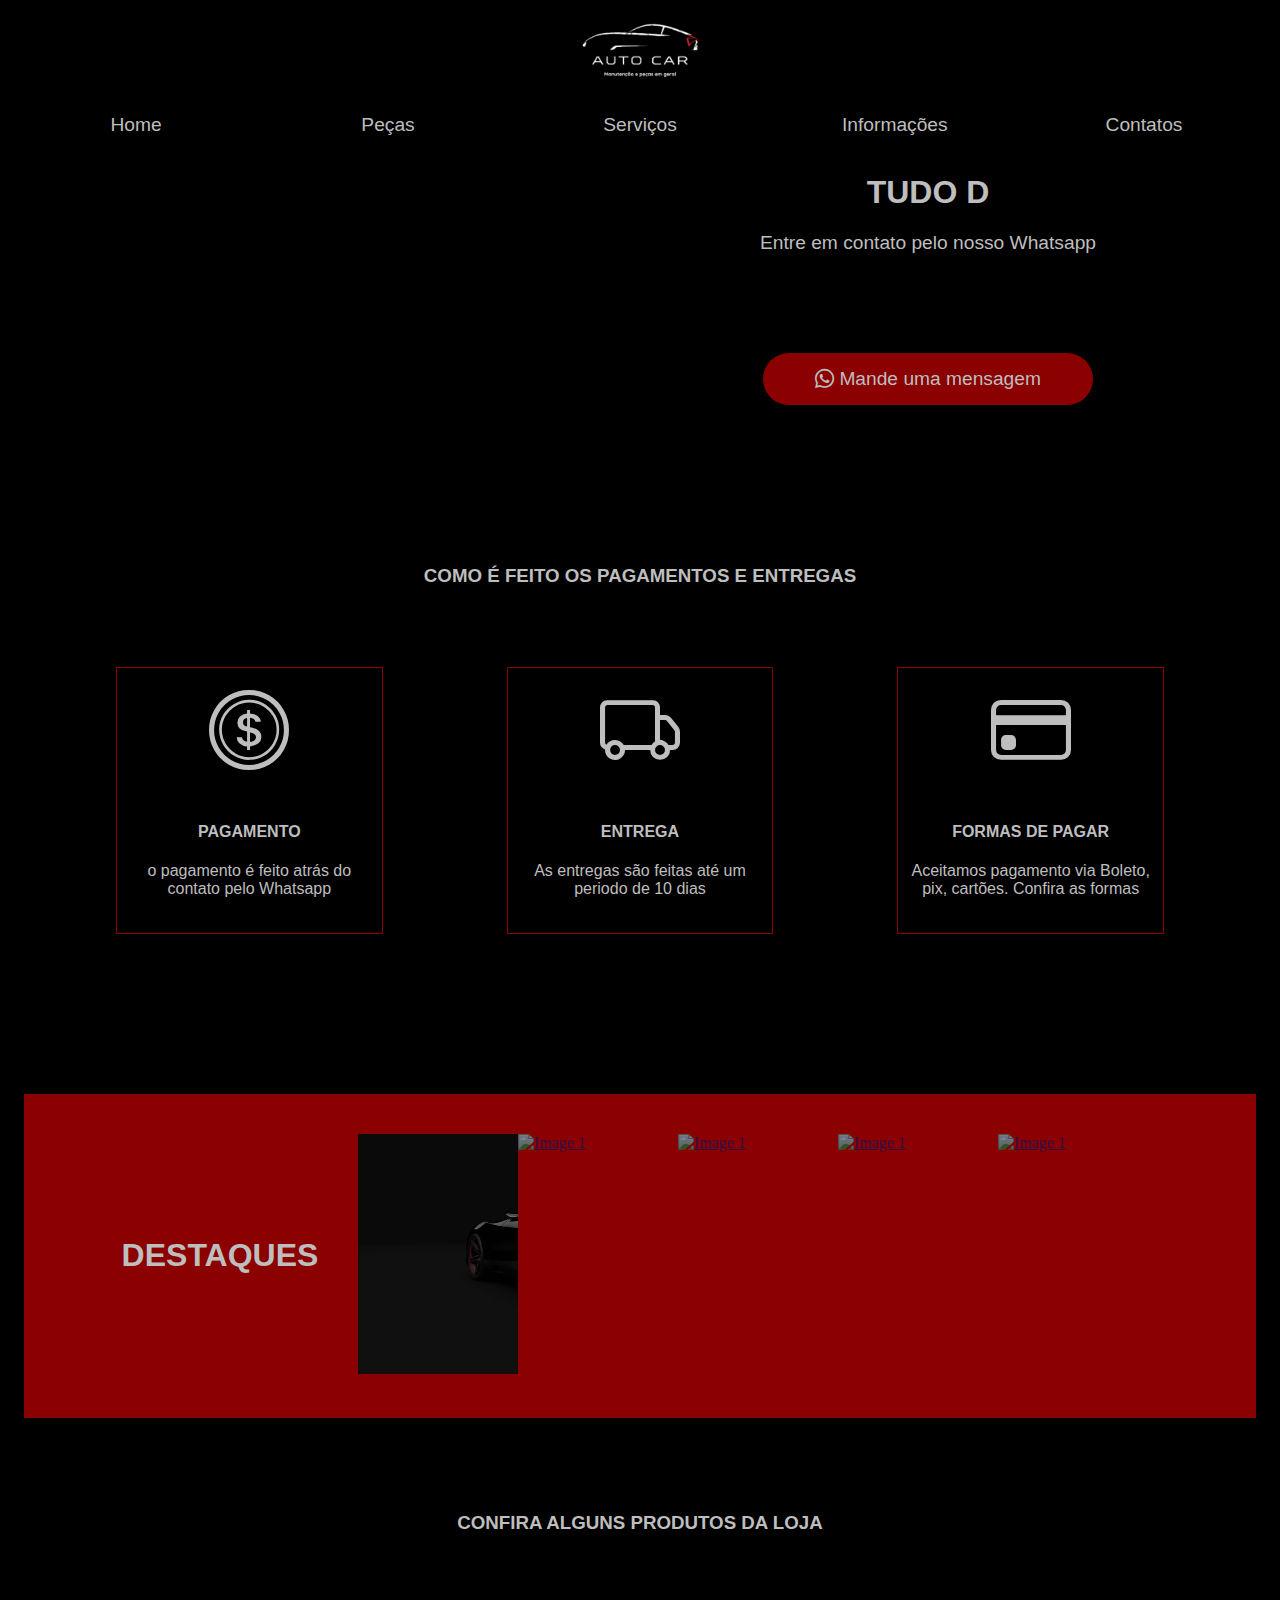
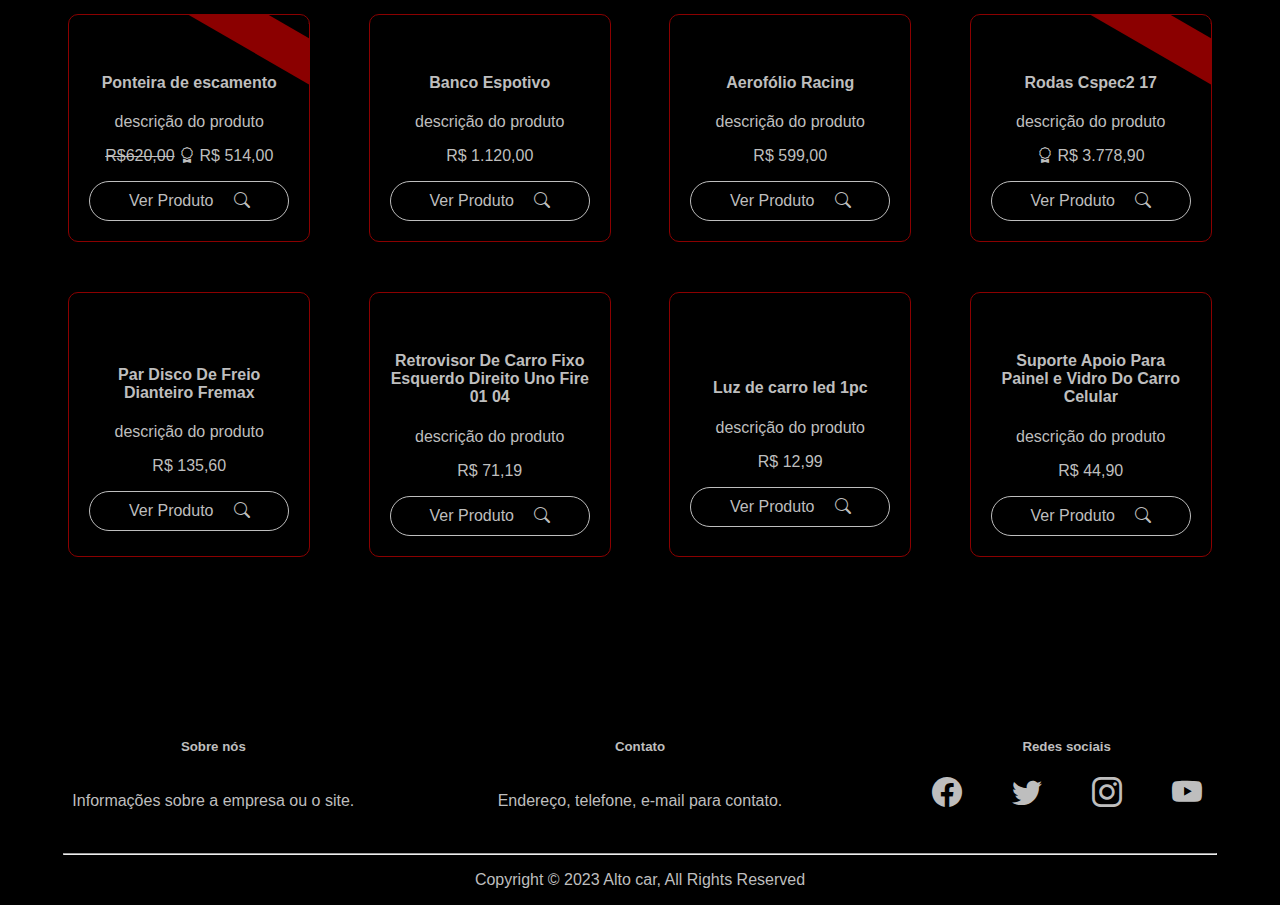
==== index.html @ 5fe4108e "commit inicial" ====
<!DOCTYPE html>
<html lang="en">
<head>
    <link rel="shortcut icon" type="image/x-icon" href="./img/1675955120177.png">
    <link rel="stylesheet" href="style.css">
    <meta charset="UTF-8">
    <meta http-equiv="X-UA-Compatible" content="IE=edge">
    <meta name="viewport" content="width=device-width, initial-scale=1.0">
    <title>HOME | AUTO CAR : tudo do seu carro em um lugar</title>
    <script src="./script.js" defer></script>
    <link rel="stylesheet" href="https://cdn.jsdelivr.net/npm/bootstrap-icons@1.10.3/font/bootstrap-icons.css">
</head>
<body>
      <div id="screen">

            <header>
                <a href="./index.html">
                    <img src="./img/1675955120177.png" alt="logo do site">
                </a>
            </header>

            <nav>
                <a href="./index.html">Home</a>
                <a href="">Peças</a>
                <a href="">Serviços</a>
                <a href="">Informações</a>
                <a href="">Contatos</a>
            </nav>

            <main id="apresention">
                <div id="cont-main">
                    <div id="cont-img">
                        <img src="https://img.wallpapic-br.com/i352-945-129/thumb/carro-esporte-carros-super-conceito-imagem-de-fundo.jpg" alt="">
                    </div>
                    <div id="cont-apresention">
                        <div id="apresention-text">
                            <div id="text">
                                <h1 id="titulo">Tudo do seu carro em um lugar</h1>
                                <p>Entre em contato pelo nosso Whatsapp</p>
                            </div>
                            <a href="" id="btn-whats"><i class="bi bi-whatsapp"></i> Mande uma mensagem</a>
                        </div>
                    </div>
                </div>
            </main>

            <main id="cont-info">
                <h3 style="position: relative; font-family: sans-serif; text-transform: uppercase; color: var(--color-letter); text-align: center;">como é feito os pagamentos e entregas</h3>
                <div id="cont-infos">

                    <div class="info">
                        <div class="info-img">
                            <i class="bi bi-coin"></i>
                        </div>
                        <div class="info-text">
                            <h4>PAGAMENTO</h4>
                            <p>o pagamento é feito atrás do contato pelo Whatsapp</p>
                        </div>
                    </div>
                    <div class="info">
                        <div class="info-img">
                            <i class="bi bi-truck"></i>
                        </div>
                        <div class="info-text">
                            <h4>ENTREGA</h4>
                            <p>As entregas são feitas até um periodo de 10 dias</p>
                        </div>
                    </div>
                    <div class="info">
                        <div class="info-img">
                            <i class="bi bi-credit-card"></i>
                        </div>
                        <div class="info-text">
                            <h4>FORMAS DE PAGAR</h4>
                            <p>Aceitamos pagamento via Boleto, pix, cartões. Confira as formas</p>
                        </div>
                    </div>

                </div>
            </main>

    <main id="cont-destaque">
        <div style="width: 90%;display: flex;flex-direction: row;margin: 0 auto;gap: 40px;">
            <div style="display: flex;justify-content: center;align-items: center;position: relative;">
                <h1 id="destaque">DESTAQUES</h1>
            </div>
        <div class="carousel">
            <div class="slide">
                <a href="">
                    <img src="./img/carro logo.jpg" alt="Image 1">
                    <p class="caption">Rodas</p>
                </a>
            </div>
            <div class="slide">
                <a href="">
                    <img src="https://www.comparaonline.com.br/blog-statics/br/uploads/2019/05/Escapamento_esportivo_dd05tl.jpg" alt="Image 1">
                    <p class="caption">Escapamentos</p>
                </a>
            </div>
            <div class="slide">
                <a href="">
                    <img src="https://i1.wp.com/www.maosaoauto.com.br/wp-content/uploads/2018/12/pastilha-de-freio.jpg?fit=1920%2C1080&ssl=1" alt="Image 1">
                    <p class="caption">Freios</p>
                </a>
            </div>
            <div class="slide">
                <a href="">
                    <img src="https://motorshow.com.br/wp-content/uploads/sites/2/2018/08/7_ms419_bmw-m5_11.jpg" alt="Image 1">
                    <p class="caption">Retrovisores</p>
                </a>
            </div>
            <div class="slide">
                <a href="">
                    <img src="https://primeveiculosbh.com.br/wp-content/uploads/2022/01/Aerof%C3%B3lio--1024x683.jpg" alt="Image 1">
                    <p class="caption">Aerofólios</p>
                </a>
            </div>
        </div>
    </main>     

    <h3 style="position: relative; font-family: sans-serif; text-transform: uppercase; color: var(--color-letter); text-align: center; margin-top: 5em;">Confira alguns produtos da loja</h3>

        <main id="cont-produtos">

            <div class="produto promotion">
                <div class="produto-img">
                    <img src="https://1d9381cc06839102.cdn.gocache.net/loja/images/secao/ponteira-de-escapamento-maior-vitrine.jpg" alt="">
                </div>
                <div class="produto-description">
                    <h4>Ponteira de escamento</h4>
                    <p>descrição do produto</p>
                    <p><strike>R$620,00</strike> <i class="bi bi-award"></i>  R$ 514,00</p>
                    <button><a href="">Ver Produto<i class="bi bi-search"></i></a></button>
                </div>
            </div>
            <div class="produto">
                <div class="produto-img">
                    <img src="https://1d9381cc06839102.cdn.gocache.net/loja/images/secao/banco-esportivo-maior-vitrine.jpg" alt="">
                </div>
                <div class="produto-description">
                    <h4>Banco Espotivo</h4>
                    <p>descrição do produto</p>
                    <p>R$ 1.120,00</p>
                    <button><a href="">Ver Produto<i class="bi bi-search"></i></a></button>
                </div>
            </div>
            <div class="produto">
                <div class="produto-img">
                    <img src="https://encrypted-tbn0.gstatic.com/shopping?q=tbn:ANd9GcTRnJblCFuCBj8NHIk3kiEAOd_zgItqz1B845cO38msiN8s-MQoDH8l39qc4oWEIRwyuK9S1mgZPzwK6I83z9cdNF1Xmym3SvtoEKbSWshCO5epkWMudjZg&usqp=CAE" alt="">
                </div>
                <div class="produto-description">
                    <h4>Aerofólio Racing</h4>
                    <p>descrição do produto</p>
                    <p>R$ 599,00</p>
                    <button><a href="">Ver Produto<i class="bi bi-search"></i></a></button>
                </div>
            </div>
            <div class="produto promotion">
                <div class="produto-img">
                    <img src="https://encrypted-tbn2.gstatic.com/shopping?q=tbn:ANd9GcQbvQbx0DZKaQgT-oRaJYjkkja_sMWvRojCDwPf0BvGgW_nXqeuYaamtylTY80-sobPngJARsIEyZMVgvgLHYCz8_wOQmpGDtkHdJgMSi31&usqp=CAE" alt="">
                </div>
                <div class="produto-description">
                    <h4>Rodas Cspec2 17</h4>
                    <p>descrição do produto</p>
                    <p><i class="bi bi-award"></i> R$ 3.778,90</p>
                    <button><a href="">Ver Produto<i class="bi bi-search"></i></a></button>
                </div>
            </div>
            <div class="produto">
                <div class="produto-img">
                    <img src="https://encrypted-tbn0.gstatic.com/shopping?q=tbn:ANd9GcRxq67uEyj0TT24VNU2bI9RoHQTyGbN4JEkwfDpsPMIeOx1eaJcRoq3haTg8eEW-LQWqIuuK9rQV8L8fvwQDwRnjVdBzoD0ZVM8C0BYLxmaFfv4cyz-9204aA&usqp=CAE" alt="">
                </div>
                <div class="produto-description">
                    <h4>Par Disco De Freio Dianteiro Fremax</h4>
                    <p>descrição do produto</p>
                    <p>R$ 135,60</p>
                    <button><a href="">Ver Produto<i class="bi bi-search"></i></a></button>
                </div>
            </div>
            <div class="produto">
                <div class="produto-img">
                    <img src="https://encrypted-tbn0.gstatic.com/shopping?q=tbn:ANd9GcRaqzIBb82YNtuP77QgrflGIeVwrDRfBp_WWs0cp3MYGc7tdpad9Izao_lpUJ8L8RmYOEeW-8GU9b5NlSHeGgClUIgJqc9-Qcu_UyCaCvwaeak6c5q76F3JnA&usqp=CAE" alt="">
                </div>
                <div class="produto-description">
                    <h4>Retrovisor De Carro Fixo Esquerdo Direito Uno Fire 01 04</h4>
                    <p>descrição do produto</p>
                    <p>R$ 71,19</p>
                    <button><a href="">Ver Produto<i class="bi bi-search"></i></a></button>
                </div>
            </div>
            <div class="produto">
                <div class="produto-img">
                    <img src="https://img.ltwebstatic.com/images3_pi/2021/06/15/16237343146ef48ce3feb106e2aec95506d8bb8bd4_thumbnail_600x.webp" alt="">
                </div>
                <div class="produto-description">
                    <h4>Luz de carro led 1pc</h4>
                    <p>descrição do produto</p>
                    <p>R$ 12,99</p>
                    <button><a href="">Ver Produto<i class="bi bi-search"></i></a></button>
                </div>
            </div>
            <div class="produto">
                <div class="produto-img">
                    <img src="https://m.media-amazon.com/images/I/51jsqDvweLL._AC_SX569_.jpg" alt="">
                </div>
                <div class="produto-description">
                    <h4>Suporte Apoio Para Painel e Vidro Do Carro Celular</h4>
                    <p>descrição do produto</p>
                    <p>R$ 44,90</p>
                    <button><a href="">Ver Produto<i class="bi bi-search"></i></a></button>
                </div>
            </div>

        </main>

        <footer style="color: var(--color-letter); font-family: sans-serif;">
            <div class="container">
              <div id="info_cont">
                <div class="info_footer">
                  <h5>Sobre nós</h5>
                  <p>Informações sobre a empresa ou o site.</p>
                </div>
                <div class="info_footer">
                  <h5>Contato</h5>
                  <p>Endereço, telefone, e-mail para contato.</p>
                </div>
                <div class="info_footer">
                  <h5>Redes sociais</h5>
                  <div id="sociais">
                        <a href="#">
                            <i class="bi bi-facebook"></i>
                        </a>
                        <a href="#">
                            <i class="bi bi-twitter"></i>
                        </a>
                        <a href="#">
                            <i class="bi bi-instagram"></i>
                        </a>
                        <a href="#">
                            <i class="bi bi-youtube"></i>
                        </a>
                  </div>
                </div>
              </div>
              <hr style="width: 90%;">
              <p style="text-align: center;">Copyright &copy; 2023 Alto car, All Rights Reserved</p>
            </div>
          </footer>

    </div>

</body>
</html>
---- style.css ----
:root {
    --color-site: #000000;
    --color-letter: #bebebe;
}

body {
    margin: 0;
    padding: 0;
    box-sizing: border-box;
    height: auto;
    width: 100vw;
    background-color: var(--color-site);
    overflow-x: hidden;
}
                                            /* Screen */
#screen {
    height: auto;
    width: 100vw;
    background: var(--color-site);
}
                                            /* Header */
header {
    background: var(--color-site);
    display: flex;
    justify-content: center;
}
header a {
    text-decoration: none;
}
header a img {
    width: 8em;
}
                                            /* Nav */
nav {
    background-color: var(--color-site);
    display: flex;
    flex-direction: row;
    justify-content: space-around;
    padding: 15px 10px;
}
nav a {
    font-size: 1.2em;
    color: var(--color-letter);
    text-decoration: none;
    font-family: sans-serif;
    width: 100px;
    text-align: center;
    border-bottom: 1px solid var(--color-site);
}
nav a:hover{
    color: #fff;
    border-bottom: 1px solid #fff;
}
                                            /* Main Apresention */
#apresention {
    width: 90%;
    margin: 0 auto;
    height: auto;
    margin-bottom: 10em;
}
#apresention-text {
    background-color: var(--color-site);
    height: auto;
    background-color: var(--color-site);
    height: 80%;
    display: flex;
    flex-direction: column;
    justify-content: center;
    gap: 5em;
    width: 100%;
    align-items: center;
}
#cont-main {
    display: grid;
    width: 100%;
    height: 100%;
    grid-template-columns: 50% 50%;
}
#cont-img img {
    width: 35em;
    animation: car 4s;
    filter: brightness(0.5);
}
#cont-img img:hover {
    filter: brightness(1);
}
@keyframes car {
    0%{
        transform: translateX(-100%);
        width: 20em;
        filter: brightness(0.5);
    }
    90%{
        filter: brightness(1);
    }
    100%{
        filter: brightness(1);
        transform: translateX(0);
        width: 35em;
    }
}
#cont-apresention {
    display: flex;
    align-items: center;
}
#text {
    color: var(--color-letter);
    width: 100%;
    text-align: center;
}
#text h1 {
    position: relative;
    font-family: sans-serif;
    text-transform: uppercase;
    color: var(--color-letter);
}
#titulo {
    animation: lettercolor 4s;
}
@keyframes letterColor {
    0%{
        filter: brightness(0.5);
        opacity: 0.5;
    }
    100%{
        filter: brightness(1);
    }

}
#text p {
    color: var(--color-letter);
    font-size: 1.2em;
    font-family: sans-serif;
}
#btn-whats {
    background-color: darkred;
    color: var(--color-letter);
    width: 300px;
    text-align: center;
    font-size: 1.2em;
    padding: 15px 15px;
    text-decoration: none;
    border-radius: 46px;
    font-family: sans-serif;
}
#btn-whats:hover {
    color: #fff;
    background-color: red;
}
                                                                /* MAIN INFO */

#cont-info {
    width: 90%;
    margin: 0 auto;
}
#cont-infos {
    display: grid;
    justify-content: center;
    grid-template-columns: repeat(auto-fit,minmax(200px, 1fr));
    gap: 20px;
    position: relative;
    margin: 0 auto;
    margin-bottom: 10em;
    margin-top: 5em;
}
.info {
    height: 250px;
    width: 250px;
    border: 1px double darkred;
    color: var(--color-letter);
    font-family: sans-serif;
    padding: 2%;
    text-align: center;
    display: flex;
    flex-direction: column;
    justify-content: space-around;
    align-items: center;
    margin: 0 auto;
}
.info i {
    font-size: 5em;
}
                                                                /* MAIN DESTAQUE */
#cont-destaque {
    display: flex;
    flex-direction: row;
    width: 90%;
    margin: 0 auto;
    justify-content: space-between;
    position: relative;
    background: darkred;
    padding: 40px 40px;
}
#destaque {
    color: var(--color-letter);
    text-align: center;
    font-family: sans-serif;
}
.carousel {
    position: relative;
    width: 90%;
    margin: 0 auto;
    display: flex;
    flex-direction: row;
  }
  .slide {
    width: 10em;
    overflow: hidden;
    transition: .5s;
    grid-template-rows: 50% 50%;
    display: flex;
    filter: brightness(0.5);
  }
  .slide img{
    height: 15em;
  }
  .slide:hover{
    height: 15em;
    width: 50%;
    filter: brightness(1);
  }
  
  .caption {
    position: absolute;
    bottom: 0;
    left: 0;
    background-color: rgba(0, 0, 0, 0.5);
    color: white;
    padding: 15px 30px;
    font-family: sans-serif;
    visibility: hidden;
    font-family: sans-serif;
    font-weight: 600;
  }
  
  .slide:hover .caption {
    visibility: visible;
  }
                                                                    /* MAIN PRODUTOS*/
#cont-produtos {
    margin-top: 5em;
    width: 90%;
    margin: 0 auto;
    margin-bottom: 10em;
    margin-top: 5em;
    display: grid;
    justify-content: center;
    grid-template-columns: repeat(auto-fit,minmax(200px, 1fr));
    gap: 50px;
}
.produto {
    color: var(--color-letter);
    padding: 20px;
    background: transparent;
    display: flex;
    width: 200px;
    flex-direction: column;
    justify-content: space-around;
    align-items: center;
    font-family: sans-serif;
    text-align: center;
    height: auto;
    border-radius: 10px;
    border: 1px solid darkred;
    margin: 0 auto;
}
.produto-img {
    width: 100%;
}
.produto-img img {
    width: 200px;
    max-height: 200px;
}
.produto-description {
    width: 100%;
}
.produto-description button {
    width: 100%;
    height: 40px;
    background: transparent;
    border: 1px solid var(--color-letter);
    border-radius: 100px;
}
.produto-description button:hover {
    background-color: darkred;
    border: none;
}
.produto-description button a{
    text-decoration: none;
    font-family: sans-serif;
    color: var(--color-letter);
    display: flex;
    align-items: center;
    justify-content: center;
    gap: 20px;
    font-size: 1.2em;
    height: 100%;
    width: 100%;
}
.promotion {
    position: relative;
    overflow: hidden;
}
  
.promotion::before {
    content: ".";
    color: darkred;
    position: absolute;
    transform: translateX(-50%) rotate(210deg);
    border-top: 40px solid darkred;
    border-right: 10px solid transparent;
    border-left: 10px solid transparent;
    top: 0px;
    width: 200px;
    left: 95%;
  }
                                                        /* FOOTER */
#info_cont {
    display: flex;
    margin: 0 auto;
    width: 100%;
    align-items: center;
    justify-content: space-around;
}
.info_footer {
    height: 8em;
    width: 20em;
    text-align: center;
    display: flex;
    flex-direction: column;
}
#sociais {
    display: flex;
    font-size: 30px;
    justify-content: space-around;
    align-items: center;
}
#sociais a {
    color: var(--color-letter);
}
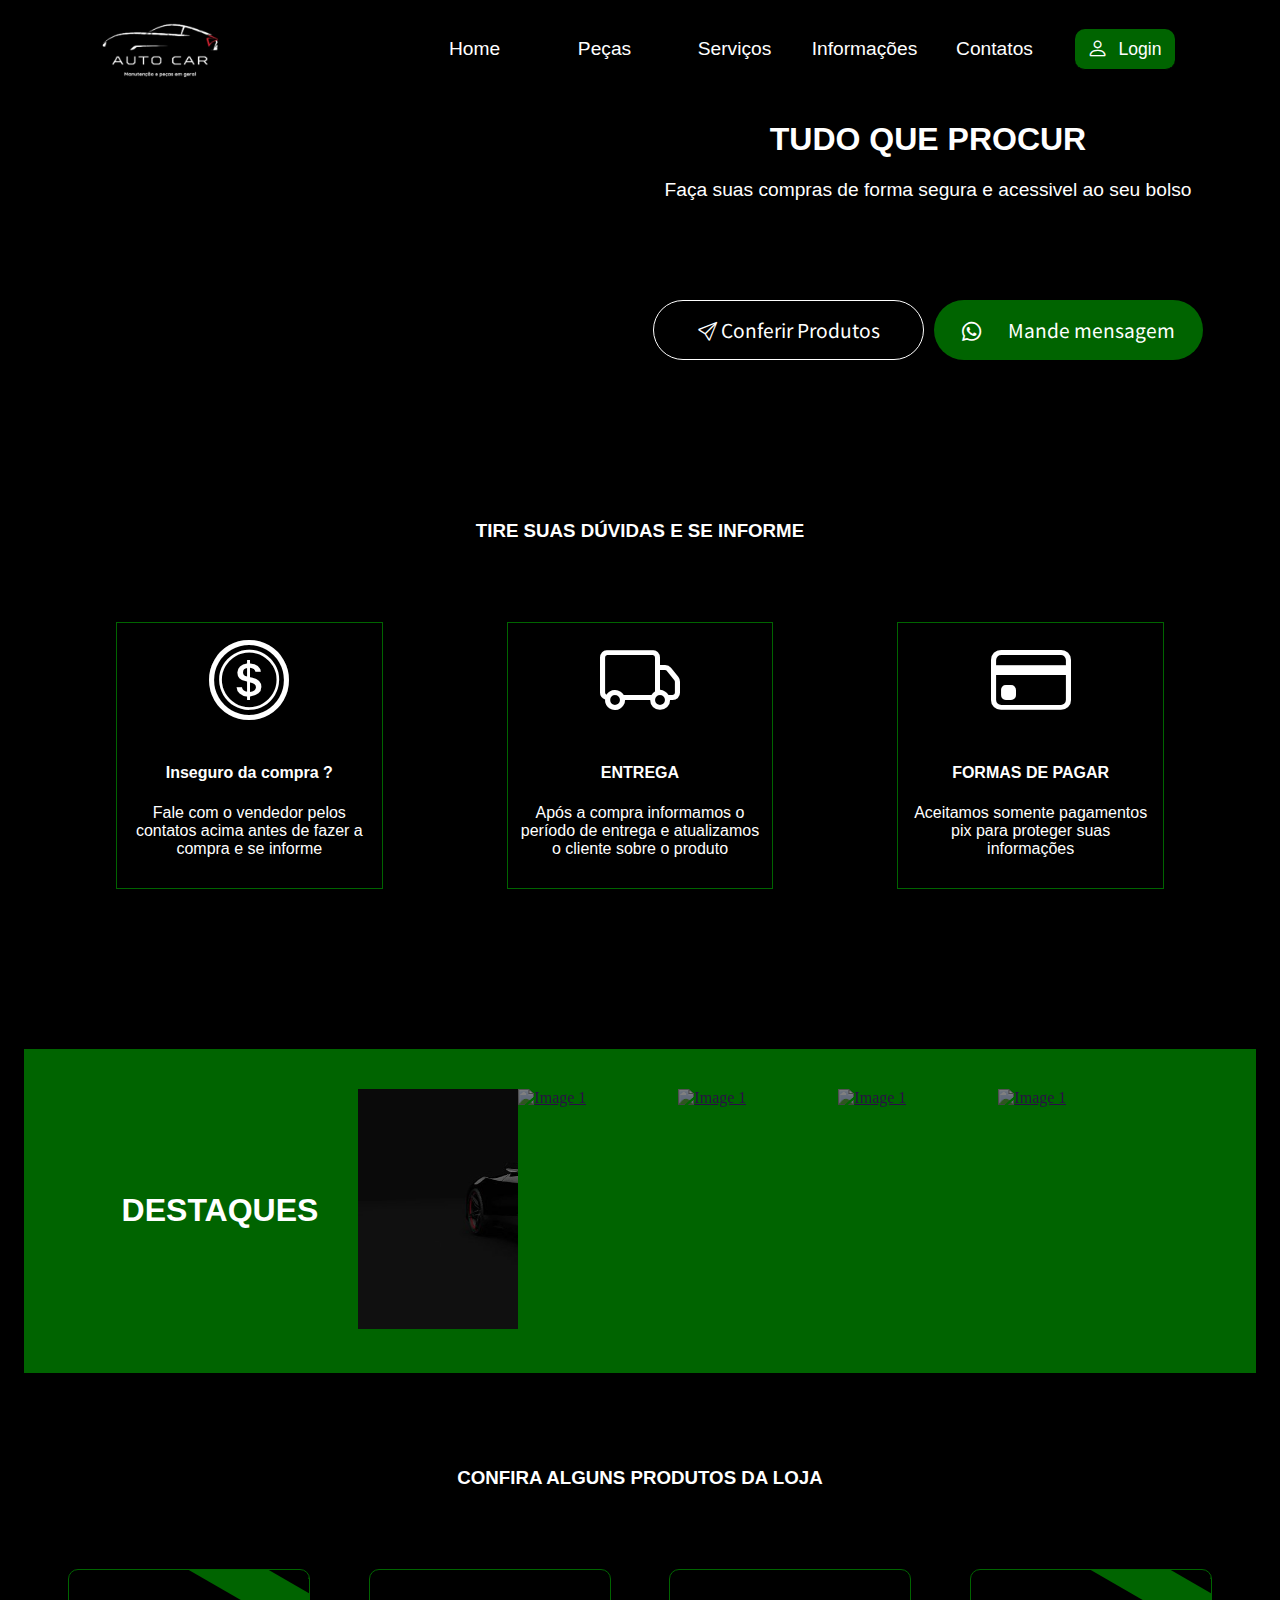
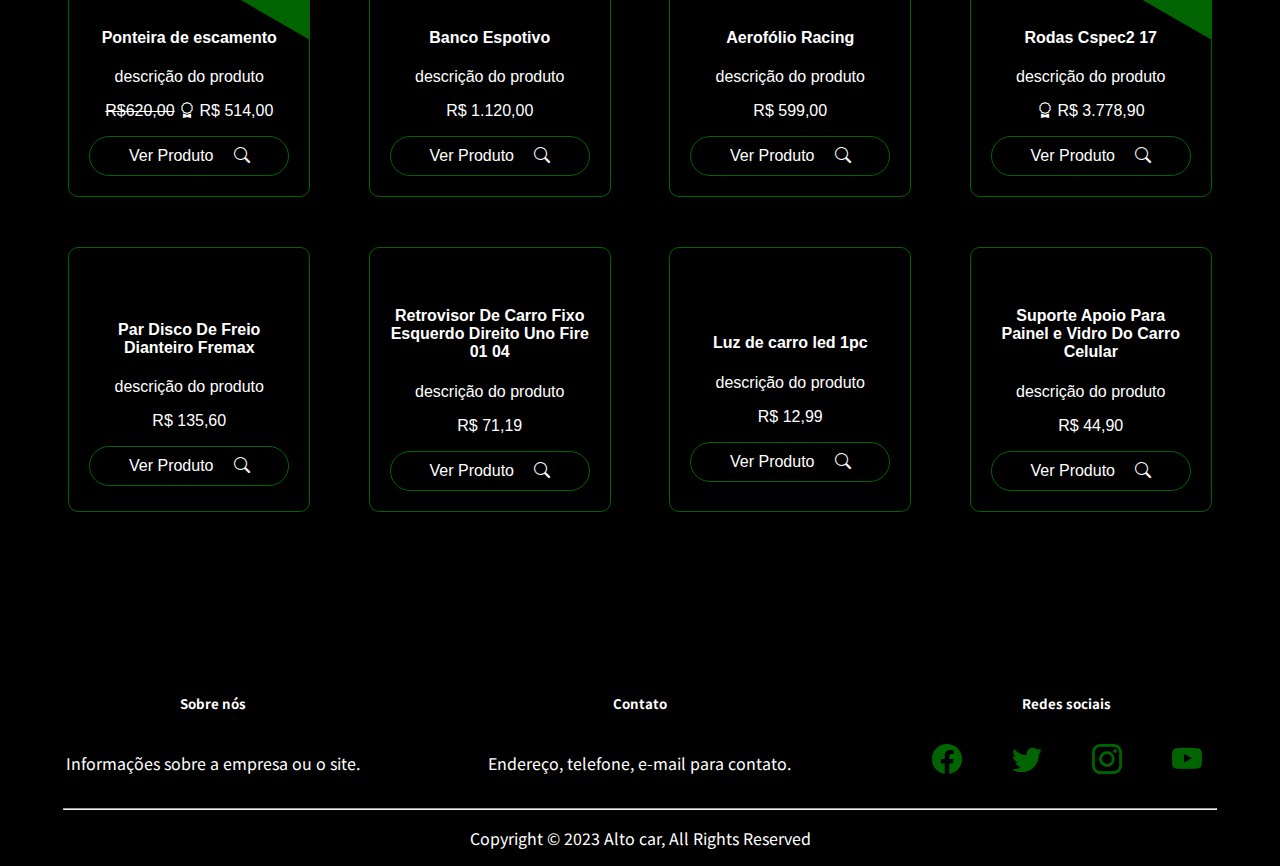
==== commit c7890754: "alterações na cor" ====
--- a/index.html
+++ b/index.html
@@ -17,15 +17,15 @@
                 <a href="./index.html">
                     <img src="./img/1675955120177.png" alt="logo do site">
                 </a>
+                <nav>
+                    <a href="./index.html">Home</a>
+                    <a href="">Peças</a>
+                    <a href="">Serviços</a>
+                    <a href="">Informações</a>
+                    <a href="">Contatos</a>
+                    <a href="" id="btn-cadaster"><i class="bi bi-person"></i> Login</a>
+                </nav>
             </header>
-
-            <nav>
-                <a href="./index.html">Home</a>
-                <a href="">Peças</a>
-                <a href="">Serviços</a>
-                <a href="">Informações</a>
-                <a href="">Contatos</a>
-            </nav>
 
             <main id="apresention">
                 <div id="cont-main">
@@ -35,17 +35,20 @@
                     <div id="cont-apresention">
                         <div id="apresention-text">
                             <div id="text">
-                                <h1 id="titulo">Tudo do seu carro em um lugar</h1>
-                                <p>Entre em contato pelo nosso Whatsapp</p>
+                                <h1 id="titulo">Tudo que procura em um lugar</h1>
+                                <p>Faça suas compras de forma segura e acessivel ao seu bolso</p>
                             </div>
-                            <a href="" id="btn-whats"><i class="bi bi-whatsapp"></i> Mande uma mensagem</a>
+                            <div id="links" style="display: flex; gap: 10px; width: 550px;">
+                                <a href="#produtos-tittle" id="btn-outro"><i class="bi bi-send"></i></i> Conferir Produtos</a>
+                                <a href="#" id="btn-whats"><i class="bi bi-whatsapp"></i> Mande mensagem</a>
+                            </div>
                         </div>
                     </div>
                 </div>
             </main>
 
             <main id="cont-info">
-                <h3 style="position: relative; font-family: sans-serif; text-transform: uppercase; color: var(--color-letter); text-align: center;">como é feito os pagamentos e entregas</h3>
+                <h3 style="position: relative; font-family: sans-serif; text-transform: uppercase; color: var(--color-letter); text-align: center;">Tire suas dúvidas e se informe</h3>
                 <div id="cont-infos">
 
                     <div class="info">
@@ -53,8 +56,8 @@
                             <i class="bi bi-coin"></i>
                         </div>
                         <div class="info-text">
-                            <h4>PAGAMENTO</h4>
-                            <p>o pagamento é feito atrás do contato pelo Whatsapp</p>
+                            <h4>Inseguro da compra ?</h4>
+                            <p>Fale com o vendedor pelos contatos acima antes de fazer a compra e se informe</p>
                         </div>
                     </div>
                     <div class="info">
@@ -63,7 +66,7 @@
                         </div>
                         <div class="info-text">
                             <h4>ENTREGA</h4>
-                            <p>As entregas são feitas até um periodo de 10 dias</p>
+                            <p>Após a compra informamos o período de entrega e atualizamos o cliente sobre o produto</p>
                         </div>
                     </div>
                     <div class="info">
@@ -72,7 +75,7 @@
                         </div>
                         <div class="info-text">
                             <h4>FORMAS DE PAGAR</h4>
-                            <p>Aceitamos pagamento via Boleto, pix, cartões. Confira as formas</p>
+                            <p>Aceitamos somente pagamentos pix para proteger suas informações</p>
                         </div>
                     </div>
 
@@ -118,7 +121,7 @@
         </div>
     </main>     
 
-    <h3 style="position: relative; font-family: sans-serif; text-transform: uppercase; color: var(--color-letter); text-align: center; margin-top: 5em;">Confira alguns produtos da loja</h3>
+    <h3 id="produtos-tittle" style="position: relative; font-family: sans-serif; text-transform: uppercase; color: var(--color-letter); text-align: center; margin-top: 5em;">Confira alguns produtos da loja</h3>
 
         <main id="cont-produtos">
 
@@ -243,7 +246,7 @@
                 </div>
               </div>
               <hr style="width: 90%;">
-              <p style="text-align: center;">Copyright &copy; 2023 Alto car, All Rights Reserved</p>
+              <p style="text-align: center; font-family: 'Noto Sans JP', sans-serif;;">Copyright &copy; 2023 Alto car, All Rights Reserved</p>
             </div>
           </footer>
 
--- a/style.css
+++ b/style.css
@@ -1,6 +1,10 @@
+@import url('https://fonts.googleapis.com/css2?family=Noto+Sans+JP:wght@700&display=swap');
+
 :root {
     --color-site: #000000;
-    --color-letter: #bebebe;
+    --color-letter: #ffffff;
+    --color-letter2: #fff;
+    --color-site2: darkgreen;
 }
 
 body {
@@ -11,6 +15,7 @@
     width: 100vw;
     background-color: var(--color-site);
     overflow-x: hidden;
+    scroll-behavior: smooth;
 }
                                             /* Screen */
 #screen {
@@ -22,7 +27,7 @@
 header {
     background: var(--color-site);
     display: flex;
-    justify-content: center;
+    justify-content: space-around;
 }
 header a {
     text-decoration: none;
@@ -37,6 +42,8 @@
     flex-direction: row;
     justify-content: space-around;
     padding: 15px 10px;
+    align-items: center;
+    gap: 30px;
 }
 nav a {
     font-size: 1.2em;
@@ -46,6 +53,33 @@
     width: 100px;
     text-align: center;
     border-bottom: 1px solid var(--color-site);
+    height: 30px;
+    display: flex;
+    align-items: center;
+    justify-content: center;
+}
+#btn-cadaster {
+    background-color: var(--color-site2);
+    color: var(--color-letter2);
+    width: 80px;
+    text-align: center;
+    font-size: 1.1em;
+    padding: 5px 10px;
+    text-decoration: none;
+    font-family: sans-serif;
+    display: flex;
+    align-items: center;
+    justify-content: center;
+    margin: 0 !important;
+    border-radius: 10px;
+    gap: 10px;
+}
+#btn-cadaster:hover {
+    border-bottom: 1px solid var(--color-site);
+    background-color: #013801;
+}
+#btn-cadaster i {
+    font-size: 1.2em;
 }
 nav a:hover{
     color: #fff;
@@ -79,10 +113,6 @@
 #cont-img img {
     width: 35em;
     animation: car 4s;
-    filter: brightness(0.5);
-}
-#cont-img img:hover {
-    filter: brightness(1);
 }
 @keyframes car {
     0%{
@@ -133,19 +163,34 @@
     font-family: sans-serif;
 }
 #btn-whats {
-    background-color: darkred;
-    color: var(--color-letter);
+    background-color: var(--color-site2);
+    color: var(--color-letter2);
     width: 300px;
     text-align: center;
     font-size: 1.2em;
     padding: 15px 15px;
     text-decoration: none;
     border-radius: 46px;
-    font-family: sans-serif;
+    font-family: 'Noto Sans JP', sans-serif;
+    display: flex;
+    justify-content: space-around;
+    align-items: center;
+}
+#btn-outro {
+    background-color: transparent;
+    color: var(--color-letter);
+    width: 300px;
+    text-align: center;
+    font-size: 1.2em;
+    padding: 15px 15px;
+    text-decoration: none;
+    border-radius: 46px;
+    font-family: 'Noto Sans JP', sans-serif;
+    border: 1px solid var(--color-letter);
 }
 #btn-whats:hover {
     color: #fff;
-    background-color: red;
+    background-color: #013801;
 }
                                                                 /* MAIN INFO */
 
@@ -166,7 +211,7 @@
 .info {
     height: 250px;
     width: 250px;
-    border: 1px double darkred;
+    border: 1px double var(--color-site2);
     color: var(--color-letter);
     font-family: sans-serif;
     padding: 2%;
@@ -188,11 +233,11 @@
     margin: 0 auto;
     justify-content: space-between;
     position: relative;
-    background: darkred;
+    background: var(--color-site2);
     padding: 40px 40px;
 }
 #destaque {
-    color: var(--color-letter);
+    color: var(--color-letter2);
     text-align: center;
     font-family: sans-serif;
 }
@@ -261,7 +306,7 @@
     text-align: center;
     height: auto;
     border-radius: 10px;
-    border: 1px solid darkred;
+    border: 1px solid var(--color-site2);
     margin: 0 auto;
 }
 .produto-img {
@@ -278,11 +323,11 @@
     width: 100%;
     height: 40px;
     background: transparent;
-    border: 1px solid var(--color-letter);
+    border: 1px solid var(--color-site2);
     border-radius: 100px;
 }
 .produto-description button:hover {
-    background-color: darkred;
+    background-color: var(--color-site2);
     border: none;
 }
 .produto-description button a{
@@ -304,10 +349,10 @@
   
 .promotion::before {
     content: ".";
-    color: darkred;
+    color: var(--color-site2);
     position: absolute;
     transform: translateX(-50%) rotate(210deg);
-    border-top: 40px solid darkred;
+    border-top: 40px solid var(--color-site2);
     border-right: 10px solid transparent;
     border-left: 10px solid transparent;
     top: 0px;
@@ -321,6 +366,7 @@
     width: 100%;
     align-items: center;
     justify-content: space-around;
+    font-family: 'Noto Sans JP', sans-serif;
 }
 .info_footer {
     height: 8em;
@@ -336,5 +382,5 @@
     align-items: center;
 }
 #sociais a {
-    color: var(--color-letter);
+    color: var(--color-site2);
 }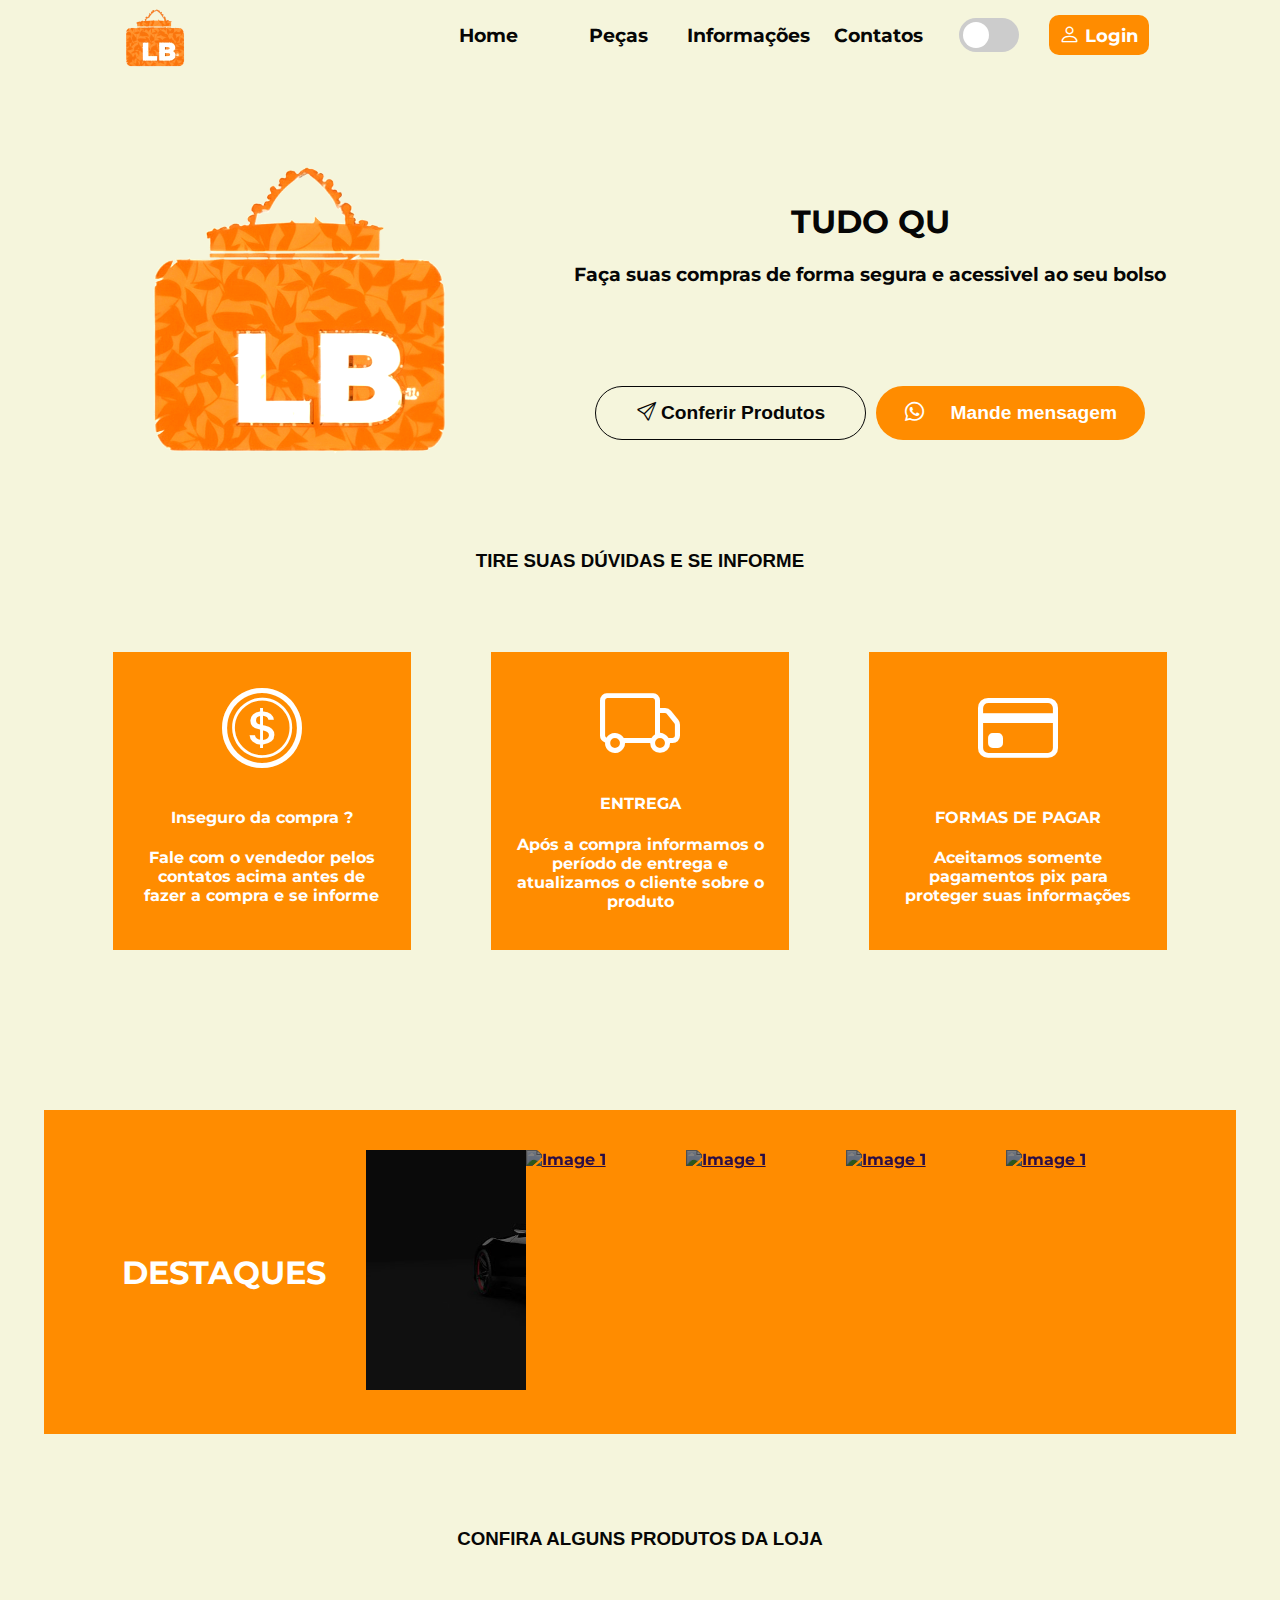
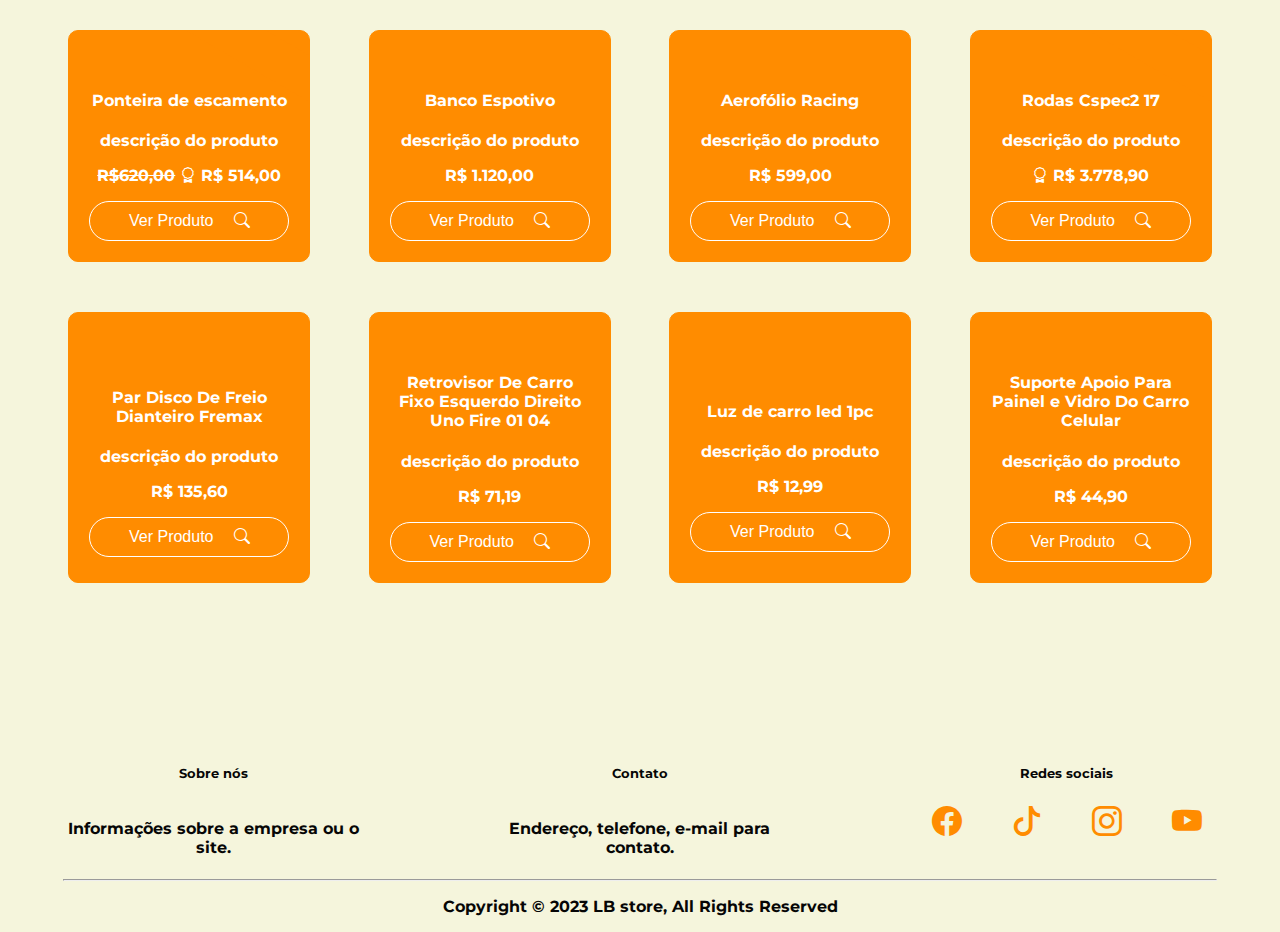
==== commit eeff7aa3: "alterações" ====
--- a/index.html
+++ b/index.html
@@ -1,28 +1,32 @@
 <!DOCTYPE html>
 <html lang="en">
 <head>
-    <link rel="shortcut icon" type="image/x-icon" href="./img/1675955120177.png">
+    <link rel="shortcut icon" type="image/x-icon" href="./img/logo img.png">
     <link rel="stylesheet" href="style.css">
     <meta charset="UTF-8">
     <meta http-equiv="X-UA-Compatible" content="IE=edge">
     <meta name="viewport" content="width=device-width, initial-scale=1.0">
-    <title>HOME | AUTO CAR : tudo do seu carro em um lugar</title>
+    <title>HOME | LB STORE : tudo do seu carro em um lugar</title>
     <script src="./script.js" defer></script>
+    <script src="./produto.js" defer></script>
     <link rel="stylesheet" href="https://cdn.jsdelivr.net/npm/bootstrap-icons@1.10.3/font/bootstrap-icons.css">
 </head>
 <body>
-      <div id="screen">
+      <div id="screen" class="">
 
             <header>
                 <a href="./index.html">
-                    <img src="./img/1675955120177.png" alt="logo do site">
+                    <img src="./img/logo img.png" alt="logo do site">
                 </a>
                 <nav>
                     <a href="./index.html">Home</a>
                     <a href="">Peças</a>
-                    <a href="">Serviços</a>
                     <a href="">Informações</a>
                     <a href="">Contatos</a>
+                    <label class="switch">
+                        <input type="checkbox" id="dark-mode-toggle">
+                        <span class="slider"></span>
+                    </label>
                     <a href="" id="btn-cadaster"><i class="bi bi-person"></i> Login</a>
                 </nav>
             </header>
@@ -30,7 +34,7 @@
             <main id="apresention">
                 <div id="cont-main">
                     <div id="cont-img">
-                        <img src="https://img.wallpapic-br.com/i352-945-129/thumb/carro-esporte-carros-super-conceito-imagem-de-fundo.jpg" alt="">
+                        <img src="./img/logo img.png" alt="">
                     </div>
                     <div id="cont-apresention">
                         <div id="apresention-text">
@@ -40,7 +44,7 @@
                             </div>
                             <div id="links" style="display: flex; gap: 10px; width: 550px;">
                                 <a href="#produtos-tittle" id="btn-outro"><i class="bi bi-send"></i></i> Conferir Produtos</a>
-                                <a href="#" id="btn-whats"><i class="bi bi-whatsapp"></i> Mande mensagem</a>
+                                <a href="https://api.whatsapp.com/send?phone=558698635571" id="btn-whats"><i class="bi bi-whatsapp"></i> Mande mensagem</a>
                             </div>
                         </div>
                     </div>
@@ -83,7 +87,7 @@
             </main>
 
     <main id="cont-destaque">
-        <div style="width: 90%;display: flex;flex-direction: row;margin: 0 auto;gap: 40px;">
+        <div id="cont-carrosel" style="width: 90%;display: flex;flex-direction: row;margin: 0 auto;gap: 40px;">
             <div style="display: flex;justify-content: center;align-items: center;position: relative;">
                 <h1 id="destaque">DESTAQUES</h1>
             </div>
@@ -133,7 +137,7 @@
                     <h4>Ponteira de escamento</h4>
                     <p>descrição do produto</p>
                     <p><strike>R$620,00</strike> <i class="bi bi-award"></i>  R$ 514,00</p>
-                    <button><a href="">Ver Produto<i class="bi bi-search"></i></a></button>
+                    <button class="see-produto"><a href="./produto.html">Ver Produto<i class="bi bi-search"></i></a></button>
                 </div>
             </div>
             <div class="produto">
@@ -144,7 +148,7 @@
                     <h4>Banco Espotivo</h4>
                     <p>descrição do produto</p>
                     <p>R$ 1.120,00</p>
-                    <button><a href="">Ver Produto<i class="bi bi-search"></i></a></button>
+                    <button class="see-produto"><a href="./produto.html">Ver Produto<i class="bi bi-search"></i></a></button>
                 </div>
             </div>
             <div class="produto">
@@ -155,7 +159,7 @@
                     <h4>Aerofólio Racing</h4>
                     <p>descrição do produto</p>
                     <p>R$ 599,00</p>
-                    <button><a href="">Ver Produto<i class="bi bi-search"></i></a></button>
+                    <button class="see-produto"><a href="./produto.html">Ver Produto<i class="bi bi-search"></i></a></button>
                 </div>
             </div>
             <div class="produto promotion">
@@ -166,7 +170,7 @@
                     <h4>Rodas Cspec2 17</h4>
                     <p>descrição do produto</p>
                     <p><i class="bi bi-award"></i> R$ 3.778,90</p>
-                    <button><a href="">Ver Produto<i class="bi bi-search"></i></a></button>
+                    <button class="see-produto"><a href="./produto.html">Ver Produto<i class="bi bi-search"></i></a></button>
                 </div>
             </div>
             <div class="produto">
@@ -177,7 +181,7 @@
                     <h4>Par Disco De Freio Dianteiro Fremax</h4>
                     <p>descrição do produto</p>
                     <p>R$ 135,60</p>
-                    <button><a href="">Ver Produto<i class="bi bi-search"></i></a></button>
+                    <button class="see-produto"><a href="./produto.html">Ver Produto<i class="bi bi-search"></i></a></button>
                 </div>
             </div>
             <div class="produto">
@@ -188,7 +192,7 @@
                     <h4>Retrovisor De Carro Fixo Esquerdo Direito Uno Fire 01 04</h4>
                     <p>descrição do produto</p>
                     <p>R$ 71,19</p>
-                    <button><a href="">Ver Produto<i class="bi bi-search"></i></a></button>
+                    <button class="see-produto"><a href="./produto.html">Ver Produto<i class="bi bi-search"></i></a></button>
                 </div>
             </div>
             <div class="produto">
@@ -199,7 +203,7 @@
                     <h4>Luz de carro led 1pc</h4>
                     <p>descrição do produto</p>
                     <p>R$ 12,99</p>
-                    <button><a href="">Ver Produto<i class="bi bi-search"></i></a></button>
+                    <button class="see-produto"><a href="./produto.html">Ver Produto<i class="bi bi-search"></i></a></button>
                 </div>
             </div>
             <div class="produto">
@@ -210,7 +214,7 @@
                     <h4>Suporte Apoio Para Painel e Vidro Do Carro Celular</h4>
                     <p>descrição do produto</p>
                     <p>R$ 44,90</p>
-                    <button><a href="">Ver Produto<i class="bi bi-search"></i></a></button>
+                    <button class="see-produto"><a href="./produto.html">Ver Produto<i class="bi bi-search"></i></a></button>
                 </div>
             </div>
 
@@ -234,9 +238,9 @@
                             <i class="bi bi-facebook"></i>
                         </a>
                         <a href="#">
-                            <i class="bi bi-twitter"></i>
-                        </a>
-                        <a href="#">
+                            <i class="bi bi-tiktok"></i>
+                        </a>
+                        <a href="https://www.instagram.com/liedson.lb/">
                             <i class="bi bi-instagram"></i>
                         </a>
                         <a href="#">
@@ -246,7 +250,7 @@
                 </div>
               </div>
               <hr style="width: 90%;">
-              <p style="text-align: center; font-family: 'Noto Sans JP', sans-serif;;">Copyright &copy; 2023 Alto car, All Rights Reserved</p>
+              <p style="text-align: center; font-family: 'Montserrat', sans-serif !important; font-weight: 700;">Copyright &copy; 2023 LB store, All Rights Reserved</p>
             </div>
           </footer>
 
--- a/style.css
+++ b/style.css
@@ -1,12 +1,21 @@
-@import url('https://fonts.googleapis.com/css2?family=Noto+Sans+JP:wght@700&display=swap');
+@import url('https://fonts.googleapis.com/css2?family=Stint+Ultra+Condensed&display=swap');
+@import url('https://fonts.googleapis.com/css2?family=Montserrat:wght@100&display=swap');
 
+/* Dark Mode*/
 :root {
-    --color-site: #000000;
-    --color-letter: #ffffff;
+    --color-site: beige;
+    --color-letter: #060606;
     --color-letter2: #fff;
-    --color-site2: darkgreen;
-}
+    --color-site2: darkorange;
 
+    --color-site-dark: #060606;
+    --color-letter-dark: #ffffff;
+    --color-letter-dark2: #fff;
+    --color-site2-dark: darkorange;
+}
+.background-dark{
+    background: var(--color-site-dark);
+}
 body {
     margin: 0;
     padding: 0;
@@ -16,6 +25,8 @@
     background-color: var(--color-site);
     overflow-x: hidden;
     scroll-behavior: smooth;
+    font-family: 'Montserrat', sans-serif !important;
+    font-weight: 700;
 }
                                             /* Screen */
 #screen {
@@ -31,9 +42,13 @@
 }
 header a {
     text-decoration: none;
+    display: flex;
+    align-items: end;
+    justify-content: center;
 }
 header a img {
-    width: 8em;
+    width: 4em;
+    filter: contrast(1.4);
 }
                                             /* Nav */
 nav {
@@ -49,7 +64,6 @@
     font-size: 1.2em;
     color: var(--color-letter);
     text-decoration: none;
-    font-family: sans-serif;
     width: 100px;
     text-align: center;
     border-bottom: 1px solid var(--color-site);
@@ -58,6 +72,55 @@
     align-items: center;
     justify-content: center;
 }
+/* Estilo padrão do switch */
+.switch {
+    position: relative;
+    display: inline-block;
+    width: 60px;
+    height: 34px;
+  }
+  
+  /* Esconde a caixa de seleção padrão */
+  .switch input {
+    opacity: 0;
+    width: 0;
+    height: 0;
+  }
+  
+  /* Estilo do botão deslizante */
+  .slider {
+    position: absolute;
+    cursor: pointer;
+    top: 0;
+    left: 0;
+    right: 0;
+    bottom: 0;
+    background-color: #ccc;
+    transition: .4s;
+    border-radius: 34px;
+  }
+  
+  /* Estilo do botão deslizante quando em posição ativa */
+  .slider:before {
+    position: absolute;
+    content: "";
+    height: 26px;
+    width: 26px;
+    left: 4px;
+    bottom: 4px;
+    background-color: white;
+    transition: .4s;
+    border-radius: 50%;
+  }
+  
+  /* Estilo do botão deslizante quando em posição ativa (modo escuro) */
+  input:checked + .slider:before {
+    transform: translateX(26px);
+    background-color: #ffffff;
+  }
+  input:checked + .slider {
+      background: darkorange;
+  }
 #btn-cadaster {
     background-color: var(--color-site2);
     color: var(--color-letter2);
@@ -66,31 +129,31 @@
     font-size: 1.1em;
     padding: 5px 10px;
     text-decoration: none;
-    font-family: sans-serif;
     display: flex;
     align-items: center;
     justify-content: center;
     margin: 0 !important;
     border-radius: 10px;
-    gap: 10px;
+    gap: 5px;
+    border-bottom: none !important;
 }
 #btn-cadaster:hover {
-    border-bottom: 1px solid var(--color-site);
-    background-color: #013801;
+    background-color: rgb(175, 96, 0);
+    border-bottom: none !important;
 }
 #btn-cadaster i {
     font-size: 1.2em;
+    border-bottom: none !important;
 }
 nav a:hover{
     color: #fff;
-    border-bottom: 1px solid #fff;
+    border-bottom: 1px solid var(--color-site2);
 }
                                             /* Main Apresention */
 #apresention {
     width: 90%;
-    margin: 0 auto;
+    margin: 5em auto;
     height: auto;
-    margin-bottom: 10em;
 }
 #apresention-text {
     background-color: var(--color-site);
@@ -108,11 +171,17 @@
     display: grid;
     width: 100%;
     height: 100%;
-    grid-template-columns: 50% 50%;
+    grid-template-columns: 40% 60%;
+}
+#cont-img {
+    display: flex;
+    align-items: center;
+    justify-content: center;
 }
 #cont-img img {
-    width: 35em;
+    width: 20em;
     animation: car 4s;
+    filter: contrast(1.6);
 }
 @keyframes car {
     0%{
@@ -126,7 +195,7 @@
     100%{
         filter: brightness(1);
         transform: translateX(0);
-        width: 35em;
+        width: 20em;
     }
 }
 #cont-apresention {
@@ -140,7 +209,6 @@
 }
 #text h1 {
     position: relative;
-    font-family: sans-serif;
     text-transform: uppercase;
     color: var(--color-letter);
 }
@@ -160,7 +228,6 @@
 #text p {
     color: var(--color-letter);
     font-size: 1.2em;
-    font-family: sans-serif;
 }
 #btn-whats {
     background-color: var(--color-site2);
@@ -190,7 +257,7 @@
 }
 #btn-whats:hover {
     color: #fff;
-    background-color: #013801;
+    background-color: rgb(175, 96, 0);
 }
                                                                 /* MAIN INFO */
 
@@ -199,28 +266,30 @@
     margin: 0 auto;
 }
 #cont-infos {
-    display: grid;
-    justify-content: center;
-    grid-template-columns: repeat(auto-fit,minmax(200px, 1fr));
-    gap: 20px;
-    position: relative;
+    height: auto;
+    display: flex;
+    text-align: center;
+    flex-wrap: wrap;
+    row-gap: 15px;
+    align-items: center;
+    justify-content: center;
     margin: 0 auto;
     margin-bottom: 10em;
     margin-top: 5em;
+    column-gap: 5em;
 }
 .info {
+    background: var(--color-site2);
     height: 250px;
     width: 250px;
     border: 1px double var(--color-site2);
-    color: var(--color-letter);
-    font-family: sans-serif;
+    color: var(--color-letter-dark);
     padding: 2%;
     text-align: center;
     display: flex;
     flex-direction: column;
     justify-content: space-around;
     align-items: center;
-    margin: 0 auto;
 }
 .info i {
     font-size: 5em;
@@ -234,12 +303,11 @@
     justify-content: space-between;
     position: relative;
     background: var(--color-site2);
-    padding: 40px 40px;
+    padding: 40px 20px;
 }
 #destaque {
     color: var(--color-letter2);
     text-align: center;
-    font-family: sans-serif;
 }
 .carousel {
     position: relative;
@@ -272,9 +340,7 @@
     background-color: rgba(0, 0, 0, 0.5);
     color: white;
     padding: 15px 30px;
-    font-family: sans-serif;
     visibility: hidden;
-    font-family: sans-serif;
     font-weight: 600;
   }
   
@@ -285,30 +351,35 @@
 #cont-produtos {
     margin-top: 5em;
     width: 90%;
-    margin: 0 auto;
     margin-bottom: 10em;
     margin-top: 5em;
+    margin-left: 5%;
     display: grid;
     justify-content: center;
     grid-template-columns: repeat(auto-fit,minmax(200px, 1fr));
     gap: 50px;
 }
 .produto {
-    color: var(--color-letter);
+    color: var(--color-letter-dark);
     padding: 20px;
-    background: transparent;
+    background: var(--color-site2);
     display: flex;
     width: 200px;
     flex-direction: column;
     justify-content: space-around;
     align-items: center;
-    font-family: sans-serif;
     text-align: center;
     height: auto;
     border-radius: 10px;
     border: 1px solid var(--color-site2);
     margin: 0 auto;
 }
+.see-produto {
+    border: 1px solid var(--color-letter2) !important;
+}
+.see-produto a{
+    color: var(--color-letter2) !important;
+}
 .produto-img {
     width: 100%;
 }
@@ -332,7 +403,6 @@
 }
 .produto-description button a{
     text-decoration: none;
-    font-family: sans-serif;
     color: var(--color-letter);
     display: flex;
     align-items: center;
@@ -366,7 +436,8 @@
     width: 100%;
     align-items: center;
     justify-content: space-around;
-    font-family: 'Noto Sans JP', sans-serif;
+    font-family: 'Montserrat', sans-serif !important;
+    font-weight: 700;
 }
 .info_footer {
     height: 8em;
@@ -383,4 +454,98 @@
 }
 #sociais a {
     color: var(--color-site2);
+}
+#sociais a:hover {
+    color: rgb(175, 96, 0);
+}
+
+                                                        /* MEDIA SCREEN */
+@media screen and (max-width: 835px) {
+    nav {
+        display: none;
+    }
+    #cont-main {
+        grid-template-rows: 50% 50% !important;
+        grid-template-columns: 100% !important;
+    }
+    #cont-main img{
+        width: 28em !important;
+        margin-left: 0.5em;
+    }
+    #cont-destaque {
+        flex-direction: column;
+    }
+    #cont-carrosel {
+        flex-direction: column !important;
+        margin-left: 0.7em !important;
+    }
+    .carousel {
+        flex-direction: column !important;
+    }
+    .slide {
+        width: 100%;
+    }
+    .slide:hover {
+        width: 100%;
+    }
+    .produto {
+        width: 90%;
+        padding: 20px;
+        display: flex;
+        flex-direction: row;
+        justify-content: space-around;
+        align-items: center;
+
+        text-align: center;
+        height: auto;
+        border-radius: 10px;
+        margin: 0 auto;
+        gap: 10px;
+    }
+    #cont-produtos {
+        margin-left: 2em !important;
+        width: 90%;
+        gap: 20px;
+        margin-bottom: 30px;
+    }
+    #cont-produtos {
+        grid-template-columns: repeat(auto-fit,minmax(300px, 1fr)) !important;
+    }
+    .produto-img{
+        width: 40%;
+        height: 100%;
+    }
+    .produto-img img {
+        width: 100%;
+        max-height: 200px;
+        height: 100%;
+    }
+    .produto-description {
+        width: 50%;
+    }
+    #info_cont {
+        flex-direction: column;
+    }
+    .info_footer {
+        height: auto !important;
+    }
+    .info_footer h5 {
+        margin: 10px 0;
+    }
+    hr {
+        margin-top: 20px;
+    }
+}
+@media screen and (max-width: 835px) {
+    #cont-main img{
+        width: 20em !important;
+        margin-right: 2em;
+    }
+    #links {
+        width: auto !important;
+        flex-direction: column-reverse;
+    }
+    #apresention-text {
+        gap: 3em !important;
+    }
 }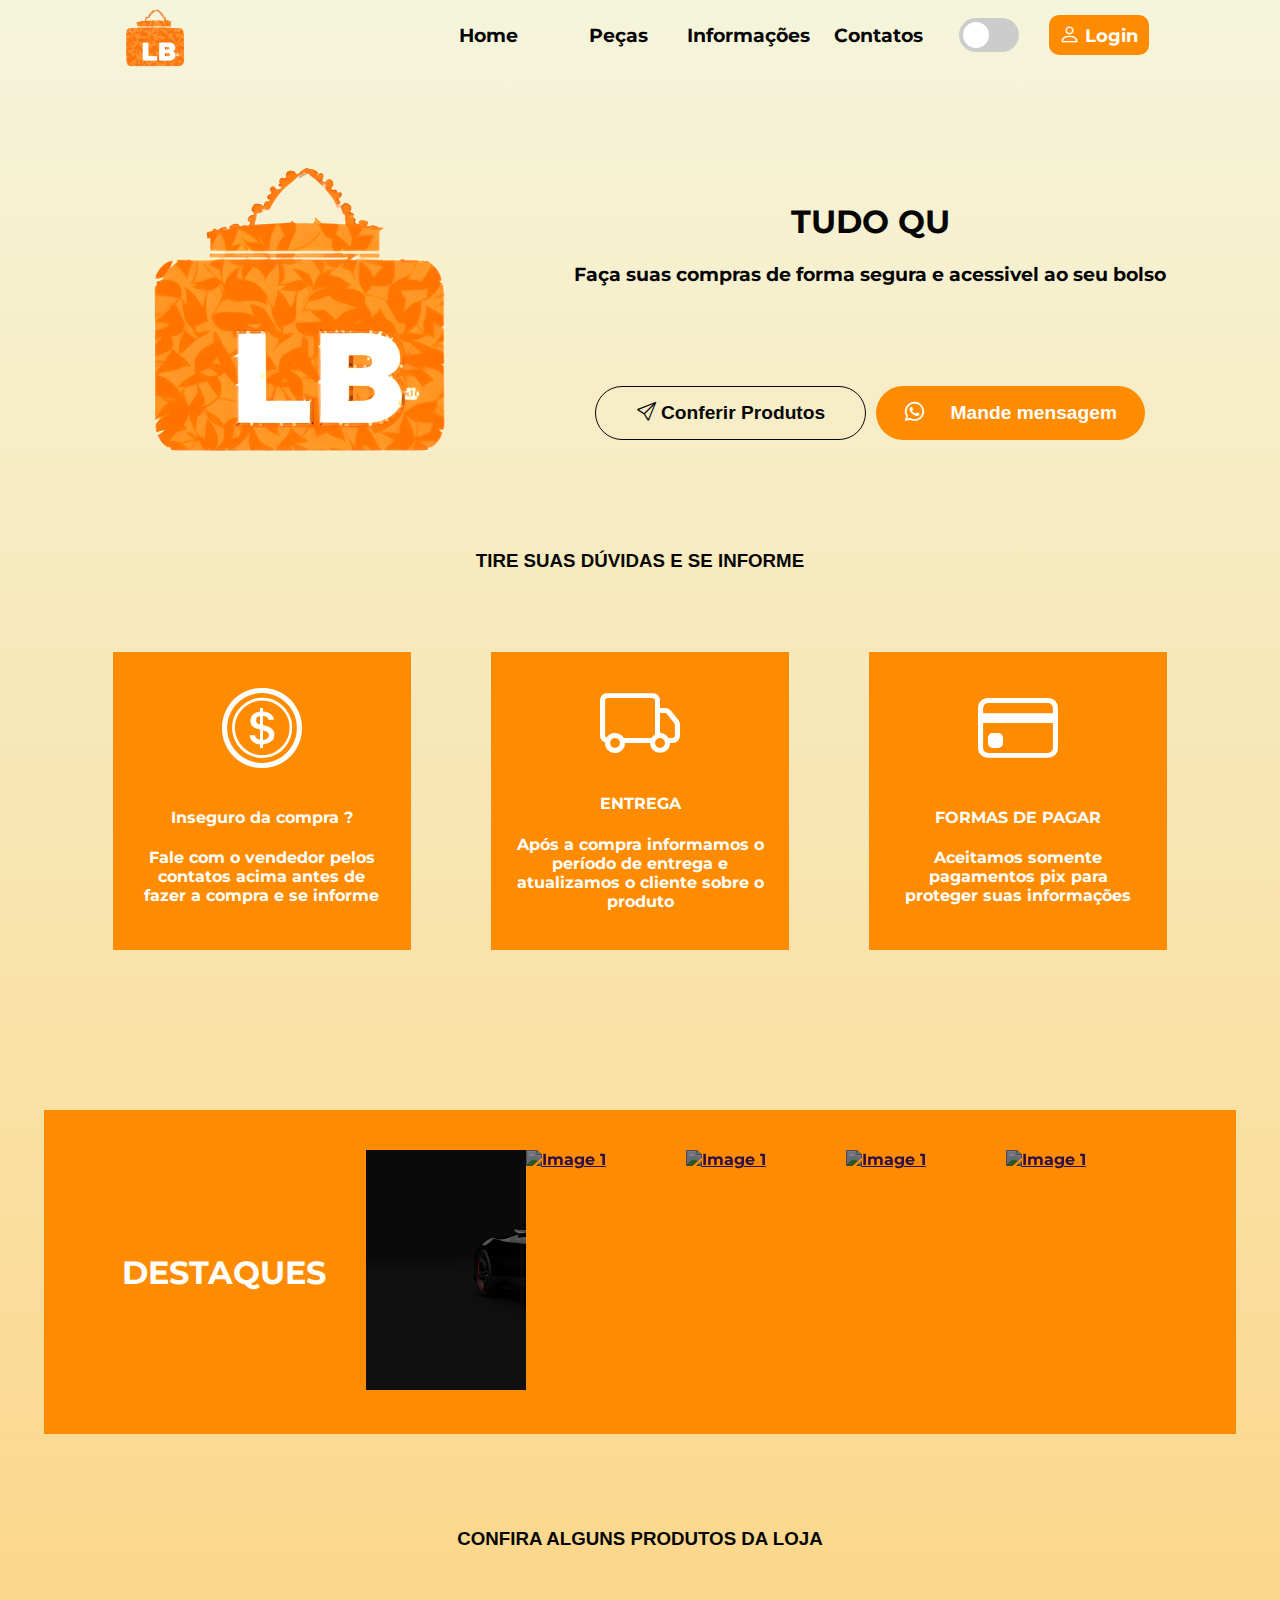
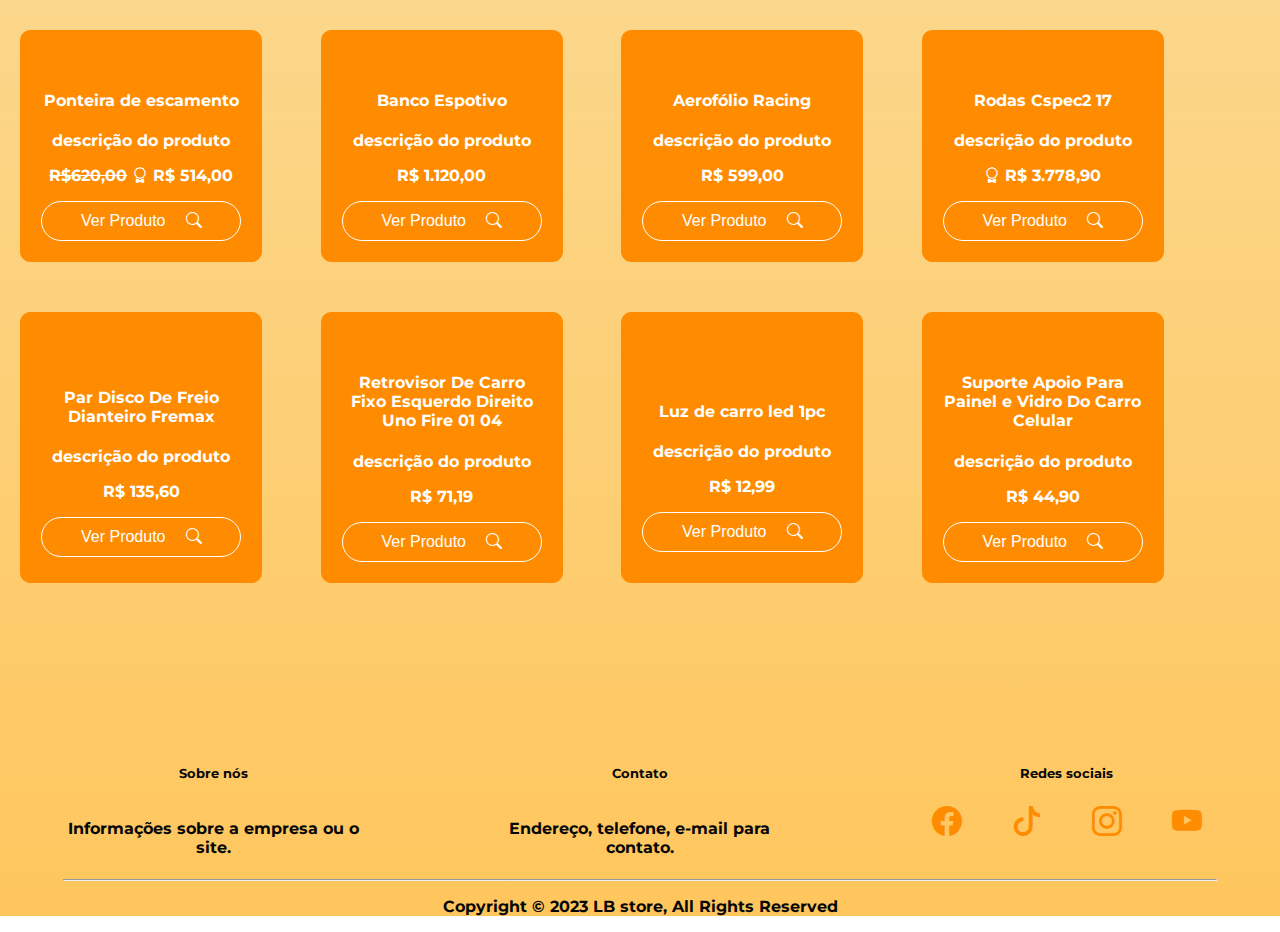
==== commit a2c146f6: "ajustes" ====
--- a/index.html
+++ b/index.html
@@ -12,7 +12,7 @@
     <link rel="stylesheet" href="https://cdn.jsdelivr.net/npm/bootstrap-icons@1.10.3/font/bootstrap-icons.css">
 </head>
 <body>
-      <div id="screen" class="">
+      <div id="screen">
 
             <header>
                 <a href="./index.html">
--- a/style.css
+++ b/style.css
@@ -3,7 +3,7 @@
 
 /* Dark Mode*/
 :root {
-    --color-site: beige;
+    --color-site: linear-gradient(to bottom, beige, #ffc65d);;
     --color-letter: #060606;
     --color-letter2: #fff;
     --color-site2: darkorange;
@@ -32,11 +32,10 @@
 #screen {
     height: auto;
     width: 100vw;
-    background: var(--color-site);
+    background: linear-gradient(to bottom, beige, #ffc65d);;
 }
                                             /* Header */
 header {
-    background: var(--color-site);
     display: flex;
     justify-content: space-around;
 }
@@ -146,7 +145,7 @@
     border-bottom: none !important;
 }
 nav a:hover{
-    color: #fff;
+    color: var(--color-site2);
     border-bottom: 1px solid var(--color-site2);
 }
                                             /* Main Apresention */
@@ -353,7 +352,7 @@
     width: 90%;
     margin-bottom: 10em;
     margin-top: 5em;
-    margin-left: 5%;
+    margin-left: 1em;
     display: grid;
     justify-content: center;
     grid-template-columns: repeat(auto-fit,minmax(200px, 1fr));
@@ -503,7 +502,6 @@
         gap: 10px;
     }
     #cont-produtos {
-        margin-left: 2em !important;
         width: 90%;
         gap: 20px;
         margin-bottom: 30px;
@@ -548,4 +546,10 @@
     #apresention-text {
         gap: 3em !important;
     }
+}
+@media screen and (max-width: 460px) {
+    .info {
+        width: 80% !important;
+        height: 250px;
+    }
 }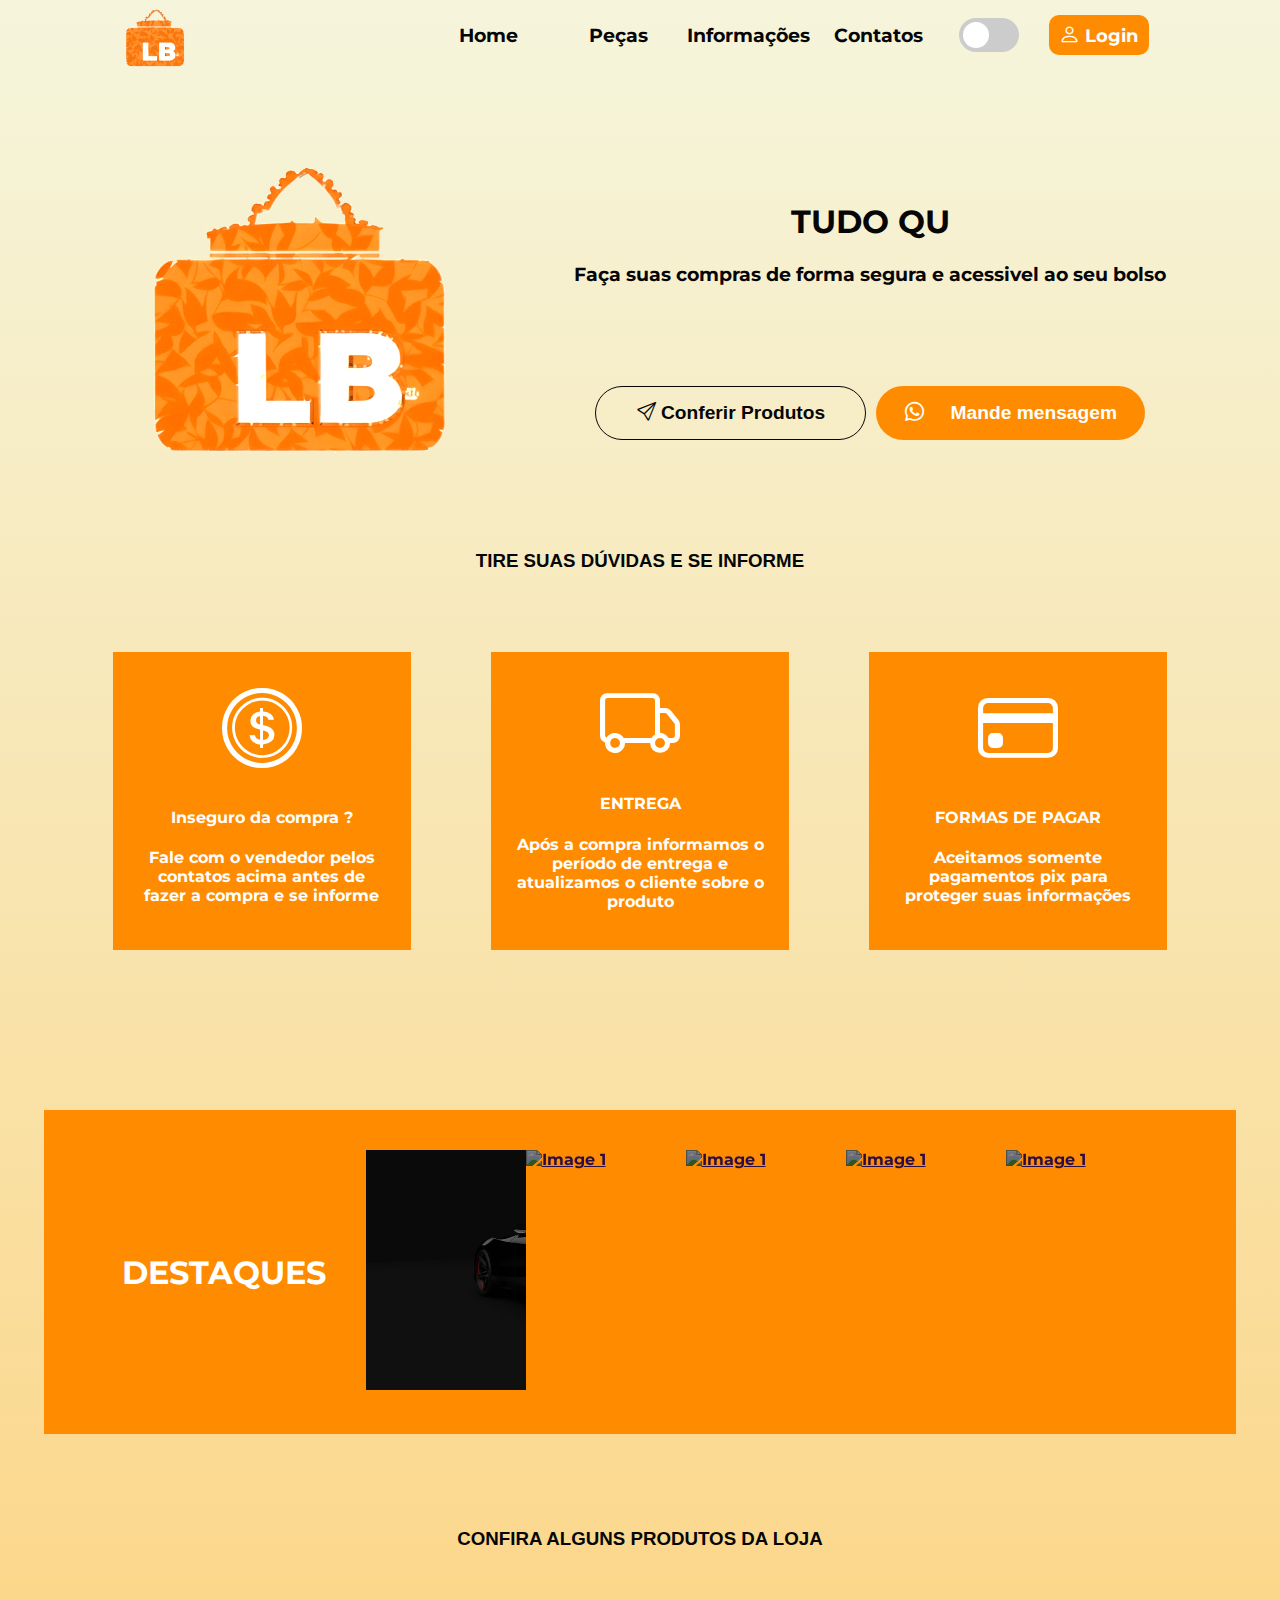
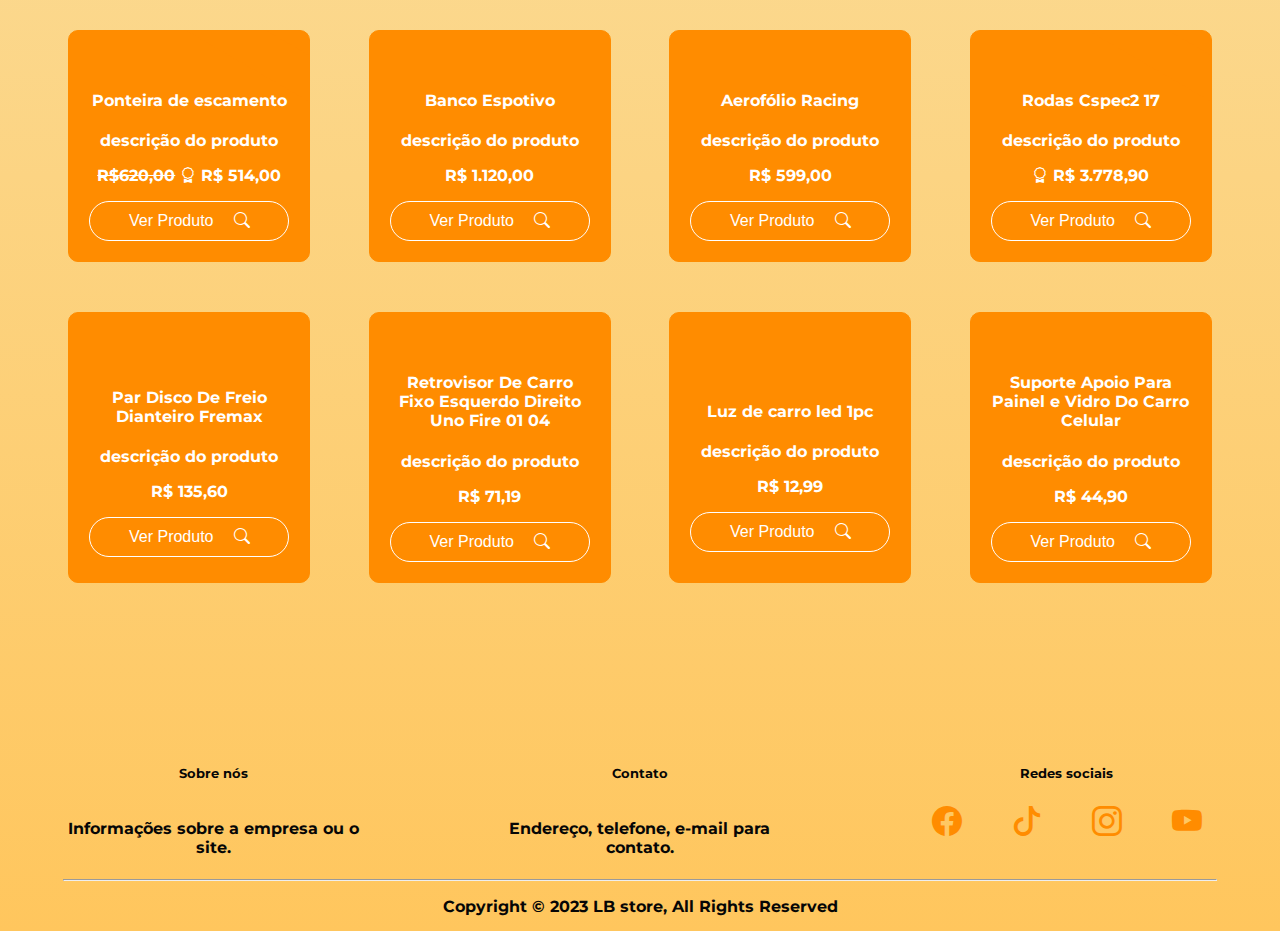
==== commit f1e4afea: "footer padding" ====
--- a/index.html
+++ b/index.html
@@ -221,7 +221,7 @@
         </main>
 
         <footer style="color: var(--color-letter); font-family: sans-serif;">
-            <div class="container">
+            <div class="container" style="padding-bottom: 15px;">
               <div id="info_cont">
                 <div class="info_footer">
                   <h5>Sobre nós</h5>
@@ -250,7 +250,7 @@
                 </div>
               </div>
               <hr style="width: 90%;">
-              <p style="text-align: center; font-family: 'Montserrat', sans-serif !important; font-weight: 700;">Copyright &copy; 2023 LB store, All Rights Reserved</p>
+              <p style="text-align: center; font-family: 'Montserrat', sans-serif !important; font-weight: 700;margin-bottom: 0;">Copyright &copy; 2023 LB store, All Rights Reserved</p>
             </div>
           </footer>
 
--- a/style.css
+++ b/style.css
@@ -352,7 +352,8 @@
     width: 90%;
     margin-bottom: 10em;
     margin-top: 5em;
-    margin-left: 1em;
+    margin-left: auto;
+    margin-right: auto;
     display: grid;
     justify-content: center;
     grid-template-columns: repeat(auto-fit,minmax(200px, 1fr));
@@ -508,6 +509,7 @@
     }
     #cont-produtos {
         grid-template-columns: repeat(auto-fit,minmax(300px, 1fr)) !important;
+        margin-left: 1em;
     }
     .produto-img{
         width: 40%;
@@ -552,4 +554,7 @@
         width: 80% !important;
         height: 250px;
     }
+    #apresention {
+        margin: 1em auto 5em auto !important;
+    }
 }